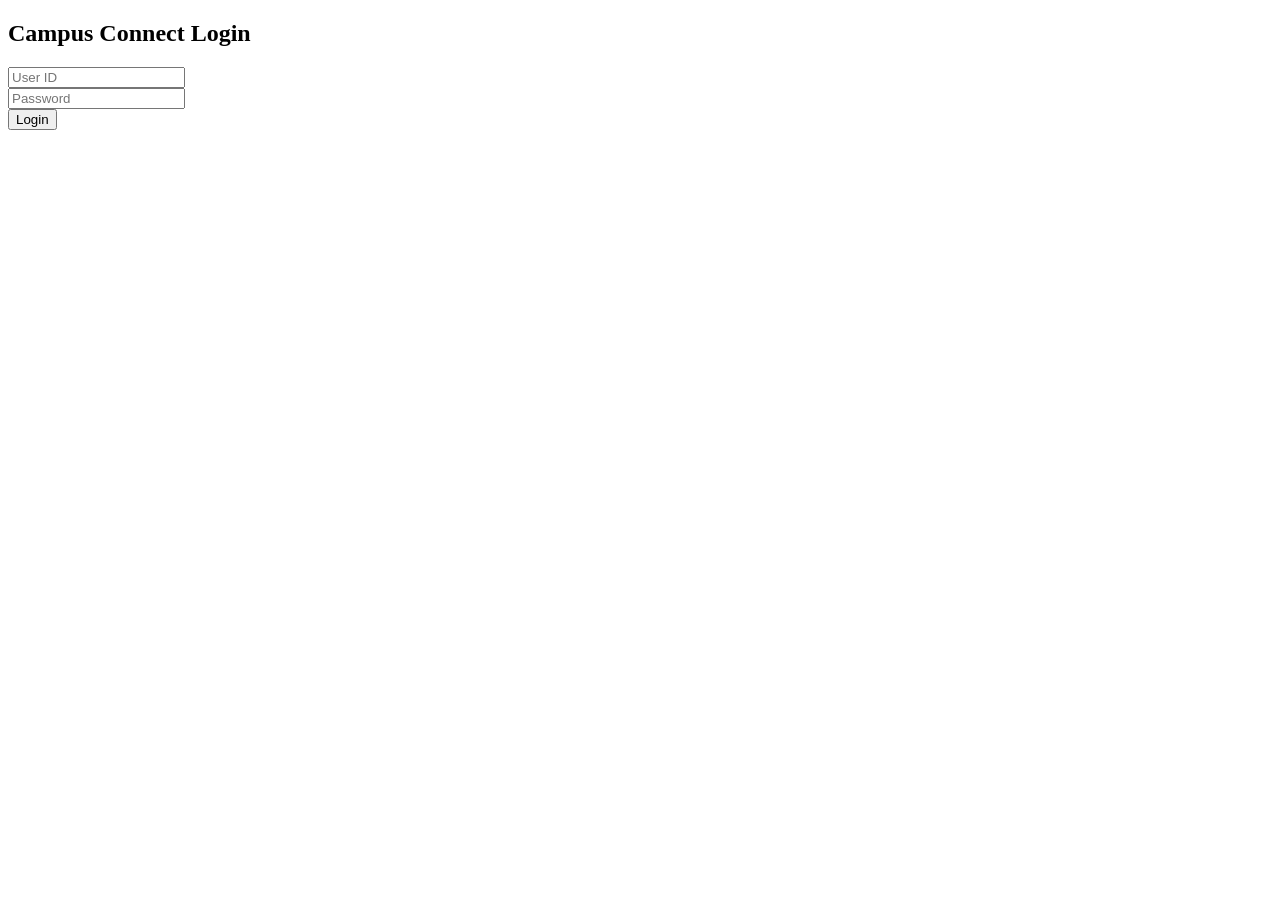
==== index.html @ 62f86c90 "Add files via upload" ====
<!DOCTYPE html>
<html>
<head>
<title>Campus Connect Login</title>
<link rel="stylesheet" href="style.css">
</head>

<body>

<div class="login-box">
<h2>Campus Connect Login</h2>

<input type="text" id="userid" placeholder="User ID"><br>
<input type="password" id="password" placeholder="Password"><br>

<button onclick="login()">Login</button>

<p id="error"></p>

</div>

<script src="script.js"></script>

</body>
</html>
---- style.css ----
/* DASHBOARD LAYOUT */

.dashboard-body{
display:flex;
background:#f4f6f9;
height:100vh;
font-family:Arial;
}

/* SIDEBAR */

.sidebar{
width:220px;
background:#2c3e50;
color:white;
padding:20px;
}

.sidebar h2{
text-align:center;
margin-bottom:30px;
}

.sidebar a{
display:block;
color:white;
text-decoration:none;
padding:12px;
margin:10px 0;
border-radius:6px;
transition:0.3s;
}

.sidebar a:hover{
background:#34495e;
}

/* MAIN AREA */

.main{
flex:1;
padding:40px;
}

.main h1{
margin-bottom:30px;
}

/* CARDS */

.cards{
display:grid;
grid-template-columns:repeat(auto-fit,minmax(200px,1fr));
gap:20px;
}

.card{
background:white;
padding:25px;
border-radius:10px;
box-shadow:0 5px 15px rgba(0,0,0,0.1);
transition:0.3s;
}

.card:hover{
transform:translateY(-5px);
box-shadow:0 10px 25px rgba(0,0,0,0.2);
}

.card h3{
margin-bottom:10px;
}

.card a{
display:inline-block;
margin-top:10px;
padding:8px 15px;
background:#4facfe;
color:white;
text-decoration:none;
border-radius:5px;
}
.dashboard-extra{
display:grid;
grid-template-columns:repeat(3,1fr);
gap:20px;
margin-top:40px;
}

.dashboard-extra div{
background:rgb(227, 182, 182);
padding:20px;
border-radius:10px;
box-shadow:0 5px 15px rgba(0,0,0,0.1);
}

.dashboard-extra h3{
margin-bottom:10px;
}
.topbar{
display:flex;
justify-content:space-between;
align-items:center;
}

.profile-top img{
border-radius:50%;
cursor:pointer;
}

.credentials{
position:absolute;
bottom:20px;
font-size:14px;
}

.profile-page{
text-align:center;
margin-top:100px;
}

.profile-page img{
border-radius:50%;
margin-bottom:20px;
}
.materials{
display:grid;
grid-template-columns:repeat(auto-fit,minmax(250px,1fr));
gap:20px;
margin-top:30px;
}

.material-card{
background:rgb(235, 137, 137);
padding:25px;
border-radius:10px;
box-shadow:0 5px 15px rgba(0,0,0,0.1);
transition:0.3s;
}

.material-card:hover{
transform:translateY(-5px);
}

.material-card a{
display:inline-block;
margin-top:10px;
padding:8px 15px;
background:#0e4dc1;
color:rgba(247, 242, 242, 0.212);
text-decoration:none;
border-radius:5px;
}
.profile-top img{
width:40px;
height:40px;
border-radius:50%;
object-fit:cover;
cursor:pointer;
}

.profile-image{
width:150px;
height:150px;
border-radius:50%;
object-fit:cover;
box-shadow:0 5px 15px rgba(0,0,0,0.3);
}
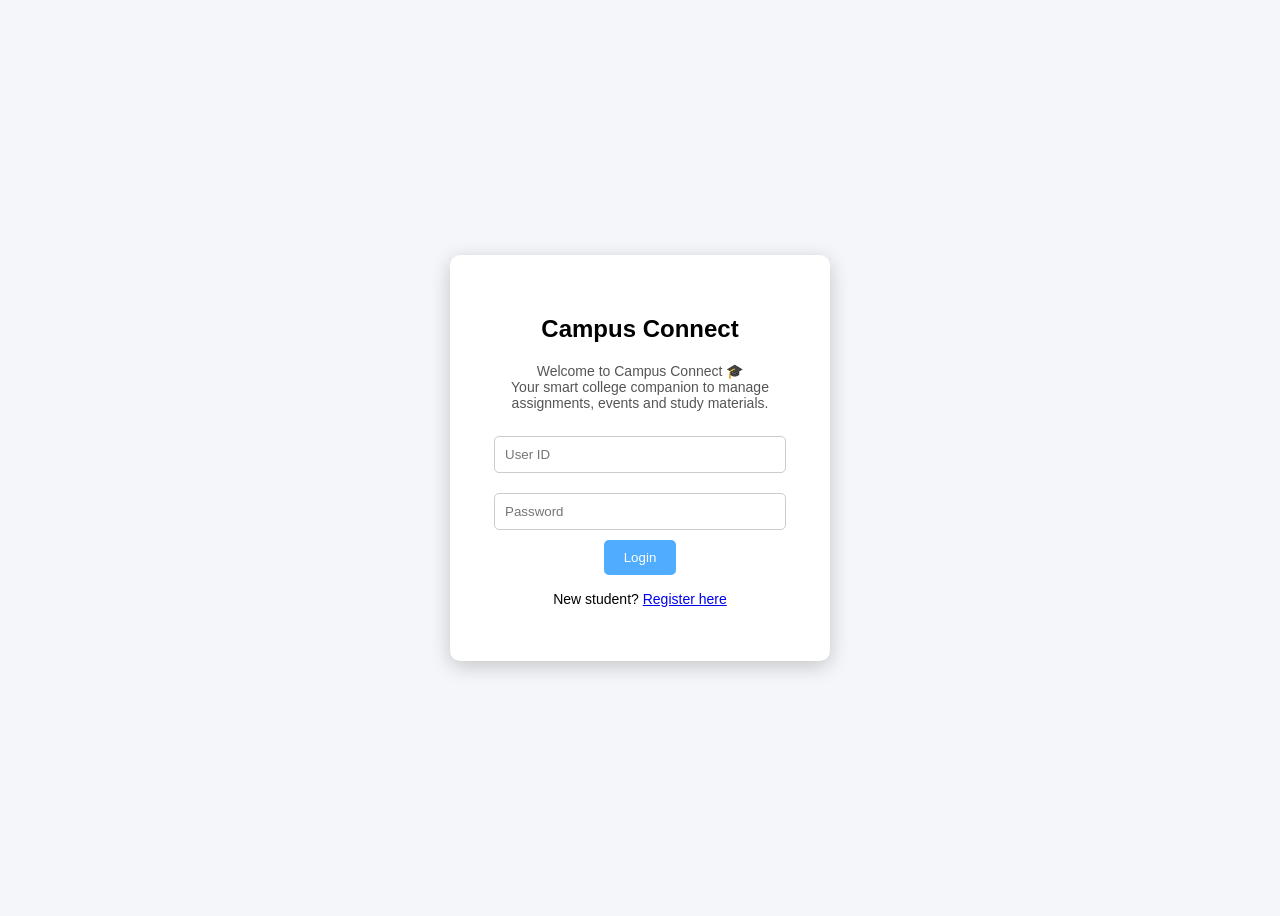
==== commit 819946e5: "Updated login page and registration page Updated login page and registration page" ====
--- a/index.html
+++ b/index.html
@@ -5,10 +5,16 @@
 <link rel="stylesheet" href="style.css">
 </head>
 
-<body>
+<body class="login-body">
 
 <div class="login-box">
-<h2>Campus Connect Login</h2>
+
+<h2>Campus Connect</h2>
+
+<p class="welcome-msg">
+Welcome to Campus Connect 🎓 <br>
+Your smart college companion to manage assignments, events and study materials.
+</p>
 
 <input type="text" id="userid" placeholder="User ID"><br>
 <input type="password" id="password" placeholder="Password"><br>
@@ -17,6 +23,10 @@
 
 <p id="error"></p>
 
+<p class="register-link">
+New student? <a href="register.html">Register here</a>
+</p>
+
 </div>
 
 <script src="script.js"></script>
--- a/style.css
+++ b/style.css
@@ -165,4 +165,49 @@
 border-radius:50%;
 object-fit:cover;
 box-shadow:0 5px 15px rgba(0,0,0,0.3);
+}
+.login-body{
+background:#f4f6f9;
+display:flex;
+justify-content:center;
+align-items:center;
+height:100vh;
+font-family:Arial;
+}
+
+.login-box{
+background:white;
+padding:40px;
+border-radius:10px;
+box-shadow:0 5px 20px rgba(0,0,0,0.2);
+text-align:center;
+width:300px;
+}
+
+.login-box input{
+width:90%;
+padding:10px;
+margin:10px 0;
+border:1px solid #ccc;
+border-radius:5px;
+}
+
+.login-box button{
+background:#4facfe;
+color:white;
+border:none;
+padding:10px 20px;
+border-radius:5px;
+cursor:pointer;
+}
+
+.welcome-msg{
+font-size:14px;
+color:#555;
+margin-bottom:15px;
+}
+
+.register-link{
+margin-top:10px;
+font-size:14px;
 }
